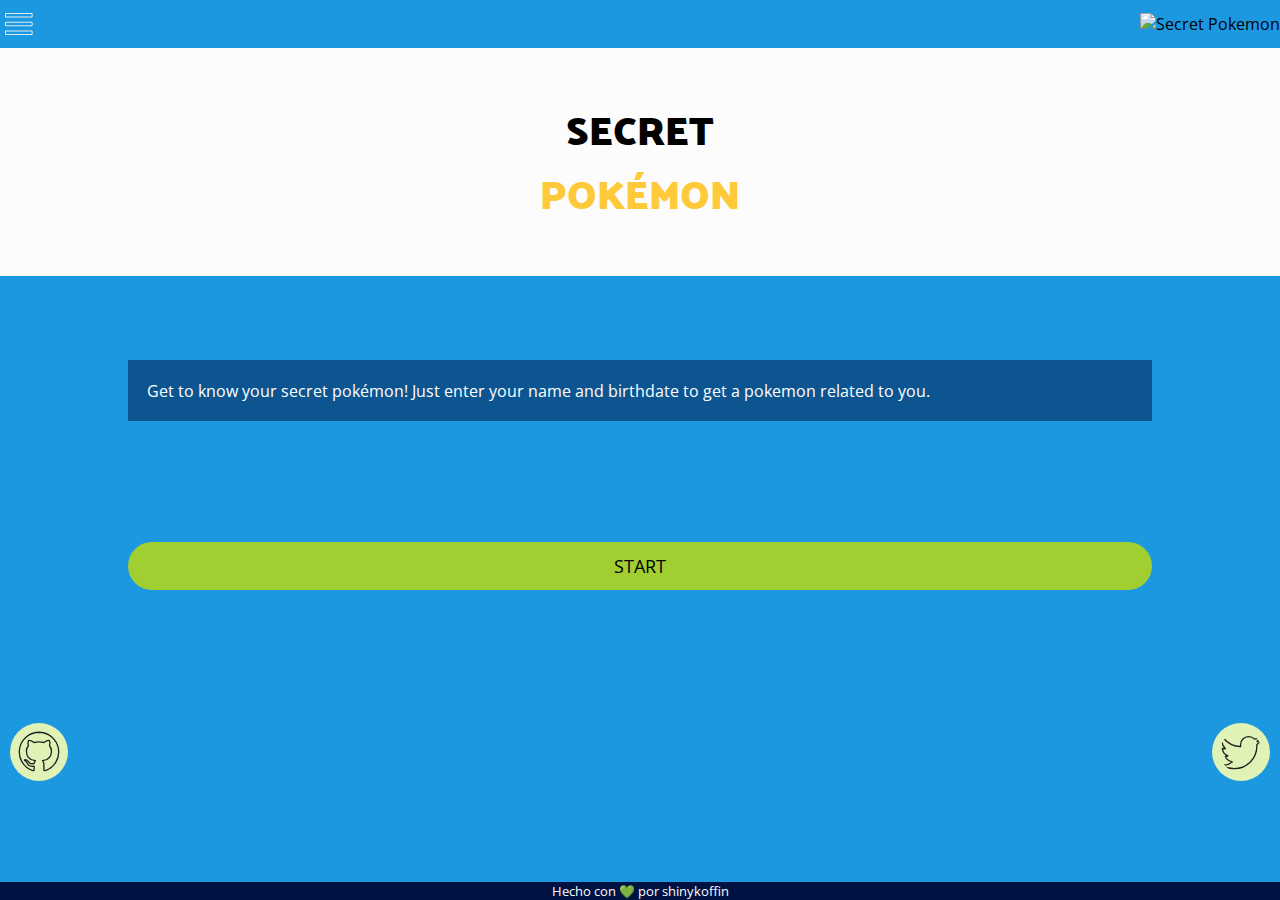
==== index.html @ b5e0e3a1 "Menu and About card are showing now" ====
<!DOCTYPE html>
<html lang="en">
<head>
   <meta charset="UTF-8">
   <meta name="viewport" content="width=device-width, initial-scale=1.0">
   <link href="https://fonts.googleapis.com/css?family=Open+Sans|Palanquin+Dark:600&display=swap" rel="stylesheet">
   <link rel="stylesheet" href="css/index.css">
   <link rel="stylesheet" href="css/style.css">
   <title>Secret Pokemon</title>
</head>

<body>
   <nav class="navigation">
      <svg class="theme-line-0 burger-icon" id="burger"><use xlink:href="icons/orion-svg-sprite.svg#menu-1"></use></svg>
      <figure class="logo-container">
         <img src="“#" alt="Secret Pokemon" class="logo">
      </figure>
      <div class="menu">
         <ol>
            <li><a href="#" class="about-link">About</a></li>
            <li><a href="#">Use</a></li>
            <li><a href="/pokemon/index.html">Start the game</a></li>
            <li><a href="https://github.com/shinykoffin" target="_blank">GitHub</a></li>
         </ol>
      </div>
   </nav>

   <div class="modal about">
      <div class="modal-content">
         <span class="modal-close about">&times;</span>
         <h1>About</h1>
         <p>This is my Frontend Project for the Seedling School by Coding Garden.<br>
            A simple website that integrates with a 3rd party web API. 
            You can read more about this <a href="https://github.com/CodingGarden/seedling-school-01-frontend-project" target="_blank">here</a>. <br>
            </p>
            <p>This site will calculate a Pokemon for you using an algorithm based on <a href="https://imgur.com/gallery/mKd3DSM/new" target="_blank">this</a> image. <br >
               It was made by me, shinykoffin, you can find me on GitHub</p>
      </div>
   </div>
   <div class="modal howTo">
      <div class="modal-content">
         <span class="modal-close howTo">&times;</span>
         <h1>How to use</h1>
         <p>Click the Start button, a new page will load. There you’ll need to enter your first name, last name, day, month and year of your birthday. Then click the go button and your Pokemon will appear in your screen! You can start over by clicking the reset button, or you can learn more about your Pokemon by clicking the More info button.
         </p>
      </div>
   </div>

   <div class="main-container">
      <header class="header">
         <div class="title-container">
            <h1 class="title">Secret <br><span class="emphasis">Pokémon</span></h1>
         </div>
      </header>
      <section class="main">
         <div class="description-container">
            <p class="description">Get to know your secret pokémon! Just enter your name and birthdate to get a pokemon related to you.</p>
         </div>
         <form class="start-button-container">
            <button class="button" formaction="/pokemon" >START</button>
         </form>
         <div class="social-links">
            <a href="http://github.com/shinykoffin" target="_blank" rel="noopener noreferrer" class="social-link">
               <svg class="theme-line-1 github"><use xlink:href="icons/orion-svg-sprite.svg#github-1"></use></svg>
            </a>
            <a href="http://twitter.com/shinykoffin" target="_blank" rel="noopener noreferrer" class="social-link">
               <svg class="theme-line-1 twitter"><use xlink:href="icons/orion-svg-sprite.svg#twitter-1"></use></svg>
            </a>
         </div>
      </section>
      <footer class="footer">
         <p class="credits">Hecho con 💚 por shinykoffin</p>
      </footer>
   </div>
   <script src="./index.js"></script>
</body>
</html>
---- css/index.css ----
.burger-icon{
   height: 28px;
   width: 28px;
   z-index: 3;
   margin: 5px;
}
.navigation{
   background: #1b98e0;
   width: 100vw;
   height: 3rem;
   position: fixed;
   display: flex;
   align-items: center;
   justify-content: space-between;
}
.menu{
   background-color: rgba(27, 152, 224, 0.95);
   position: fixed;
   width: 85vw;
   height: 100vh;
   top: 0;
   left: -100vw;
   transition-property: left;
   transition-duration: 0.4s;
   transition-timing-function: ease;
   z-index: 2;
}
.menu ol{
   display: flex;
   flex-direction: column;
   align-items: center;
   justify-content: center;
   margin: 65px 0 0;
}
.menu li{
   width: 100%;
}
.menu a{
   height: 2.5rem;
   display: flex;
   align-items: center;
   justify-content: center;
   text-decoration: none;
   color: white;
   font-size: 1.2em;
}
.menuShow{
   left: 0;
   transition-property: left;
   transition-duration: 0.4s;
   transition-timing-function: ease;
}
/*Landing page*/
.main-container{
   height: 100vh;
   display: flex;
   flex-direction: column;
}
.title-container{
   background-color: #fcfcfc;
   padding: calc(3rem + 50px) 0 50px;
}
.title{
   font-size: 2.5rem;
   text-transform: uppercase;
   text-align: center;
   line-height: 4rem;
}
.emphasis{
   font-family: inherit;
   color: #ffca39;
}
.main{
   flex-grow: 1;
   background-color: #1b98e0;
   display: flex;
   flex-direction: column;
   justify-content: space-around;
}
.description{
   width: 80vw;
   margin: 3rem auto;
   padding: 1.2rem;
   background-color: rgba(0, 18,66,0.5);
   color: white;
}
.start-button-container{
   display: flex;
   justify-content: center;
}
.button{
   width: 80vw;
   height: 3rem;
   font-size: 1.1rem;
   border: none;
   border-radius: 30px;
   background: #a1cf31;
   cursor: pointer;
}
.social-links{
   margin: 60px 0;
   display: flex;
   justify-content: space-between;
}
.github, .twitter{
   width: 58px;
   height: 58px;
   background: #e0f2b6;
   padding: 0.5rem;
   border-radius: 50%;
   margin: 0 10px;
}
/* Modal */
.modal{
   position: fixed;
   width: 100vw;
   height: 100vh;
   background: rgba(0, 0, 0, .5);
   display: flex;
   justify-content: center;
   opacity: 0;
   visibility: hidden;
}
.modal-content{
   position: fixed;
   background-color: white;
   top: 30vh;
   padding: 1rem 1.5rem;
   width: 20rem;
   border-radius: 1.5rem;
   box-shadow: 5px 10px 30px #090909;
   animation-name: slideIn;
   animation-duration: 0.4s;
}
.modal-close{
   cursor: pointer;
   float: right;
   width: 1.5rem;
   height: 1.5rem;
   line-height: 1.5rem;
   text-align: center;
   border-radius: 50%;
   background-color: grey;
}
.modal-close:hover{
   background-color: #cdcdcd;
}
.modal-show{
   visibility: visible;
   animation: fadeIn 0.4s forwards;
}
@keyframes slideIn{
   from{top: -100vh; opacity: 0;}
   to{top: 30vh; opacity: 1;}
}
@keyframes fadeIn{
   from {opacity: 0;}
   to {opacity: 1;} 
}
---- css/style.css ----
*{
   margin: 0;
   padding: 0;
   box-sizing: border-box;
   font-family: 'Open Sans', sans-serif;
}
h1, h2, h3{
   font-family: 'Palanquin Dark', sans-serif;
}
/* Orion icons */
.theme-line-0 {
   --layer2: #fcfcfc;
   --layer1: #fcfcfc;}

.theme-line-1 {
   --layer1: #202020;
}

/*APP*/
.input-card-container{
   width: 100vw;
   height: 100vh;
   background: rgba(0, 0, 0, .5);
   position: fixed;
   z-index: 1;
   /* display: none; */
}
.input-card{
   background: #1b98ff;
   position: fixed;
   width: 90vw;
   height: 90vh;
   margin: 5vh 5vw;
   z-index: 2;
   transition: 0.25s;
   transition-timing-function: ease-out;
   transform: translateY(0);
   opacity: 1;
}
.input-card h2{
   text-align: center;
}
.input-menu{
   display: flex;
   flex-direction: column;
   justify-content: space-between;
   align-items: center;
   height: 90%;
   border: none;
   padding: 5px;
}
.input-menu label{
   font-size: 1.2em;
   width: 100%;
}
.input-text{
   font-size: 1.5rem;
   width: 100%;
   border: none;
   background-image: linear-gradient(to bottom, #e5e5e5 0%, #ffffff 100%);
}
.input-text, .input-select{
   font-size: 0.8rem;
   padding: 0.4rem;
   border-radius: 0.3rem;
   border: 1px solid #202020;
   font-weight: 600;
}
.input-select{
   display: block;
   width: 100%;
   background-image: url(../icons/arrow-down-filled-triangle.svg), linear-gradient(to bottom, #ffffff 0%,#e5e5e5 100%);
   background-position: right .7rem top 50% , 0 0;
   background-size: 3%, 100%;
   background-repeat: no-repeat;
}
.pokemon-result{
   display: flex;
   height: 100vh;
   flex-direction: column;
}
.pokemon{
   padding-top: 3rem;
}
.pokemon-id-container{
   margin: 0.55rem 0;
   padding: 0 0.6rem;
}
.pokemon-id-container p{
   display: flex;
   justify-content: space-between;
}
.pokemon-id{
   font-weight: 700;
}
.pokemon-name{
   font-size: 2.4rem;
   text-align: center;
   text-transform: capitalize;
}
.pokemon-sprite-container{
   height: 9rem;
   text-align: center;
}
.pokemon-sprite{
   width: 196px;
   height: 196px;
   border: 6px solid black;
   border-radius: 50%;
   position: relative;
   bottom: -1rem;
   background: #fcfcfc;
   animation: fadeInPokemon 0.5s forwards;
}
.pokemon-info{
   background: red;
   flex-grow: 1;
   display: flex;
   flex-direction: column;
   justify-content: space-around;
}
.type-container{
   padding-top: calc(196px - 6rem);
   display: flex;
   justify-content: space-around;
}
.type{
   text-align: center;
   text-transform: capitalize;
   color: ivory;
   width: 8.3rem;
   height: 2rem;
   border-radius: 0.3rem;
   margin: 5px;
   line-height: 1.5rem;
}
.buttons-container{
   display: flex;
   justify-content: space-around;
}
.button-second{
   display: block;
   padding: 5px;
   margin-bottom: 10px;
   background: ivory;
   width: 35vw;
   height: 3rem;
   border-radius: 10px;
   text-decoration: none;
   text-align: center;
   line-height: 2.5rem;
   color: black;
}

.normal{background: #a8a878; border: 2px solid #6d6d4e}
.fire{background: #f08030; border: 2px solid #9c531f}
.fighting{background: #c03028; border: 2px solid #7d1f1a}
.water{background: #6890f0; border: 2px solid #445e9c}
.flying{background: #a890f0; border: 2px solid #6d5e9c}
.grass{background: #78c850; border: 2px solid #4e8234}
.poison{background: #a040a0; border: 2px solid #682a68}
.electric{background: #f8d030; border: 2px solid #a1871f}
.ground{background: #e0c068; border: 2px solid #927d44}
.psychic{background: #f85888; border: 2px solid #a13959}
.rock{background: #b8a038; border: 2px solid #786824}
.ice{background: #98d8d8; border: 2px solid #638d8d}
.bug{background: #a8b820; border: 2px solid #6d7815}
.dragon{background: #7038f8; border: 2px solid #4924a1}
.ghost{background: #705898; border: 2px solid #493963}
.dark{background: #474747; border: 2px solid #242424}
.steel{background: #b8b8d0; border: 2px solid #787887}
.fairy{background: #ee99ac; border: 2px solid #9b6470}

.footer{
   background: #001242;
   color: #fcfcfc;
   font-size: .8rem;
   text-align: center;
}
.invisibleCard{
   animation: fadeAwayPosition 0.4s forwards;
}
.visibleCard{
   animation: fadeInPosition 0.4s forwards;
}
.fadeIn{
   animation: fadeIn 0.7s forwards;
}
.error-text{
   width: 100%;
   font-size: 0.8rem;
   text-align: left;
   color: red;
   text-shadow: 1px 1px rgb(4, 46, 163);
}
.error-border{
   box-shadow: 0px 1px 3px 1px red;
}
@keyframes fadeAwayPosition{
   0%{
      opacity: 1;
    }
    50%{
      opacity: 0.5;
    }
    100%{
      top: 100vh;
      opacity: 0;
    }
}
@keyframes fadeInPosition{
   0%{
      top: 0;
      opacity: 0;
    }
    50%{
      opacity: 0.5;
    }
    100%{
      opacity: 1;
    }
}
@keyframes fadeIn{
   0%{
      opacity: 0;
    }
    50%{
      opacity: 0.5;
    }
    100%{
      opacity: 1;
    }
}

/*Loading animation from loading.io*/
.lds-spinner {
   color: official;
   display: none;
   position: relative;
   width: 80px;
   height: 80px;
 }
 .lds-spinner div {
   transform-origin: 40px 40px;
   animation: lds-spinner 1.2s linear infinite;
 }
 .lds-spinner div:after {
   content: " ";
   display: block;
   position: absolute;
   top: 3px;
   left: 37px;
   width: 6px;
   height: 18px;
   border-radius: 20%;
   background: #202020;
 }
 .lds-spinner div:nth-child(1) {
   transform: rotate(0deg);
   animation-delay: -1.1s;
 }
 .lds-spinner div:nth-child(2) {
   transform: rotate(30deg);
   animation-delay: -1s;
 }
 .lds-spinner div:nth-child(3) {
   transform: rotate(60deg);
   animation-delay: -0.9s;
 }
 .lds-spinner div:nth-child(4) {
   transform: rotate(90deg);
   animation-delay: -0.8s;
 }
 .lds-spinner div:nth-child(5) {
   transform: rotate(120deg);
   animation-delay: -0.7s;
 }
 .lds-spinner div:nth-child(6) {
   transform: rotate(150deg);
   animation-delay: -0.6s;
 }
 .lds-spinner div:nth-child(7) {
   transform: rotate(180deg);
   animation-delay: -0.5s;
 }
 .lds-spinner div:nth-child(8) {
   transform: rotate(210deg);
   animation-delay: -0.4s;
 }
 .lds-spinner div:nth-child(9) {
   transform: rotate(240deg);
   animation-delay: -0.3s;
 }
 .lds-spinner div:nth-child(10) {
   transform: rotate(270deg);
   animation-delay: -0.2s;
 }
 .lds-spinner div:nth-child(11) {
   transform: rotate(300deg);
   animation-delay: -0.1s;
 }
 .lds-spinner div:nth-child(12) {
   transform: rotate(330deg);
   animation-delay: 0s;
 }
 @keyframes lds-spinner {
   0% {
     opacity: 1;
   }
   100% {
     opacity: 0;
   }
 }
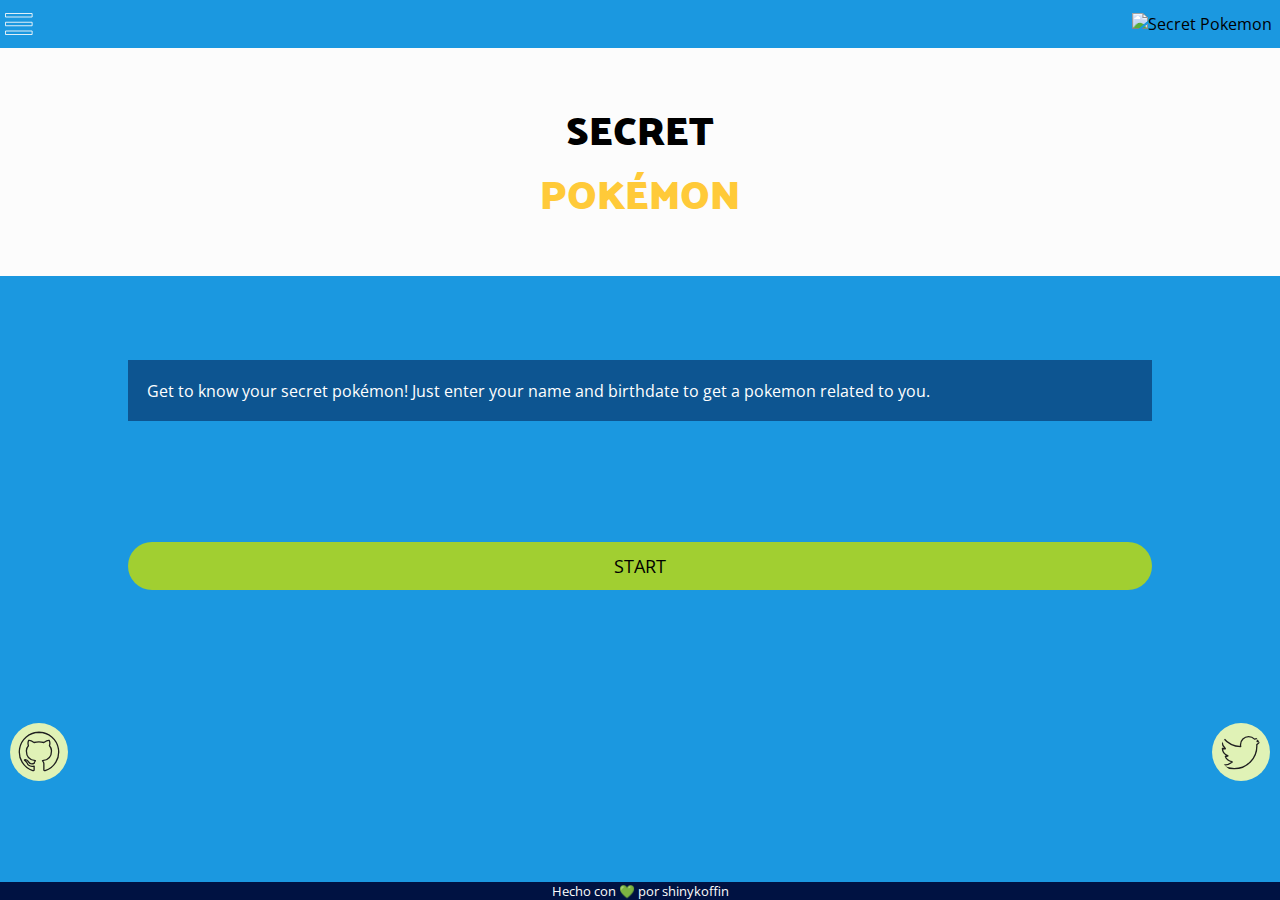
==== commit 022ee15f: "Added icon to navbar" ====
--- a/index.html
+++ b/index.html
@@ -13,19 +13,27 @@
    <nav class="navigation">
       <svg class="theme-line-0 burger-icon" id="burger"><use xlink:href="icons/orion-svg-sprite.svg#menu-1"></use></svg>
       <figure class="logo-container">
-         <img src="“#" alt="Secret Pokemon" class="logo">
+         <img src="../images/pokemon.svg" alt="Secret Pokemon" class="logo" width="30" height="30">
       </figure>
       <div class="menu">
          <ol>
             <li><a href="#" class="about-link">About</a></li>
-            <li><a href="#">Use</a></li>
+            <li><a href="#" class="howTo-link">Use</a></li>
             <li><a href="/pokemon/index.html">Start the game</a></li>
             <li><a href="https://github.com/shinykoffin" target="_blank">GitHub</a></li>
          </ol>
       </div>
    </nav>
 
-   <div class="modal about">
+   <div class="modal">
+      <div class="modal-content">
+         <span class="modal-close">&times;</span>
+         <h1 class="modal-title"></h1>
+         <p class="modal-text"></p>
+      </div>
+   </div>
+
+   <!-- <div class="modal about">
       <div class="modal-content">
          <span class="modal-close about">&times;</span>
          <h1>About</h1>
@@ -44,7 +52,7 @@
          <p>Click the Start button, a new page will load. There you’ll need to enter your first name, last name, day, month and year of your birthday. Then click the go button and your Pokemon will appear in your screen! You can start over by clicking the reset button, or you can learn more about your Pokemon by clicking the More info button.
          </p>
       </div>
-   </div>
+   </div> -->
 
    <div class="main-container">
       <header class="header">
--- a/css/index.css
+++ b/css/index.css
@@ -3,6 +3,7 @@
    width: 28px;
    z-index: 3;
    margin: 5px;
+   cursor: pointer;
 }
 .navigation{
    background: #1b98e0;
@@ -49,6 +50,9 @@
    transition-property: left;
    transition-duration: 0.4s;
    transition-timing-function: ease;
+}
+.logo-container{
+   margin-right: 0.5rem;
 }
 /*Landing page*/
 .main-container{
@@ -120,6 +124,7 @@
    justify-content: center;
    opacity: 0;
    visibility: hidden;
+   transition: visibility 0s linear 0.25s, opacity 0.25s 0s;
 }
 .modal-content{
    position: fixed;
@@ -129,8 +134,6 @@
    width: 20rem;
    border-radius: 1.5rem;
    box-shadow: 5px 10px 30px #090909;
-   animation-name: slideIn;
-   animation-duration: 0.4s;
 }
 .modal-close{
    cursor: pointer;
@@ -145,15 +148,8 @@
 .modal-close:hover{
    background-color: #cdcdcd;
 }
-.modal-show{
+.show{
    visibility: visible;
-   animation: fadeIn 0.4s forwards;
+   opacity: 1;
+   transition: visibility 0s linear 0s, opacity 0.25s 0s;
 }
-@keyframes slideIn{
-   from{top: -100vh; opacity: 0;}
-   to{top: 30vh; opacity: 1;}
-}
-@keyframes fadeIn{
-   from {opacity: 0;}
-   to {opacity: 1;} 
-}--- a/css/style.css
+++ b/css/style.css
@@ -23,7 +23,6 @@
    background: rgba(0, 0, 0, .5);
    position: fixed;
    z-index: 1;
-   /* display: none; */
 }
 .input-card{
    background: #1b98ff;
@@ -32,9 +31,6 @@
    height: 90vh;
    margin: 5vh 5vw;
    z-index: 2;
-   transition: 0.25s;
-   transition-timing-function: ease-out;
-   transform: translateY(0);
    opacity: 1;
 }
 .input-card h2{
@@ -178,10 +174,10 @@
    text-align: center;
 }
 .invisibleCard{
-   animation: fadeAwayPosition 0.4s forwards;
+   animation: fadeAwayPosition 0.4s forwards ease-in;
 }
 .visibleCard{
-   animation: fadeInPosition 0.4s forwards;
+   animation: fadeInPosition 0.4s forwards ease-out;
 }
 .fadeIn{
    animation: fadeIn 0.7s forwards;
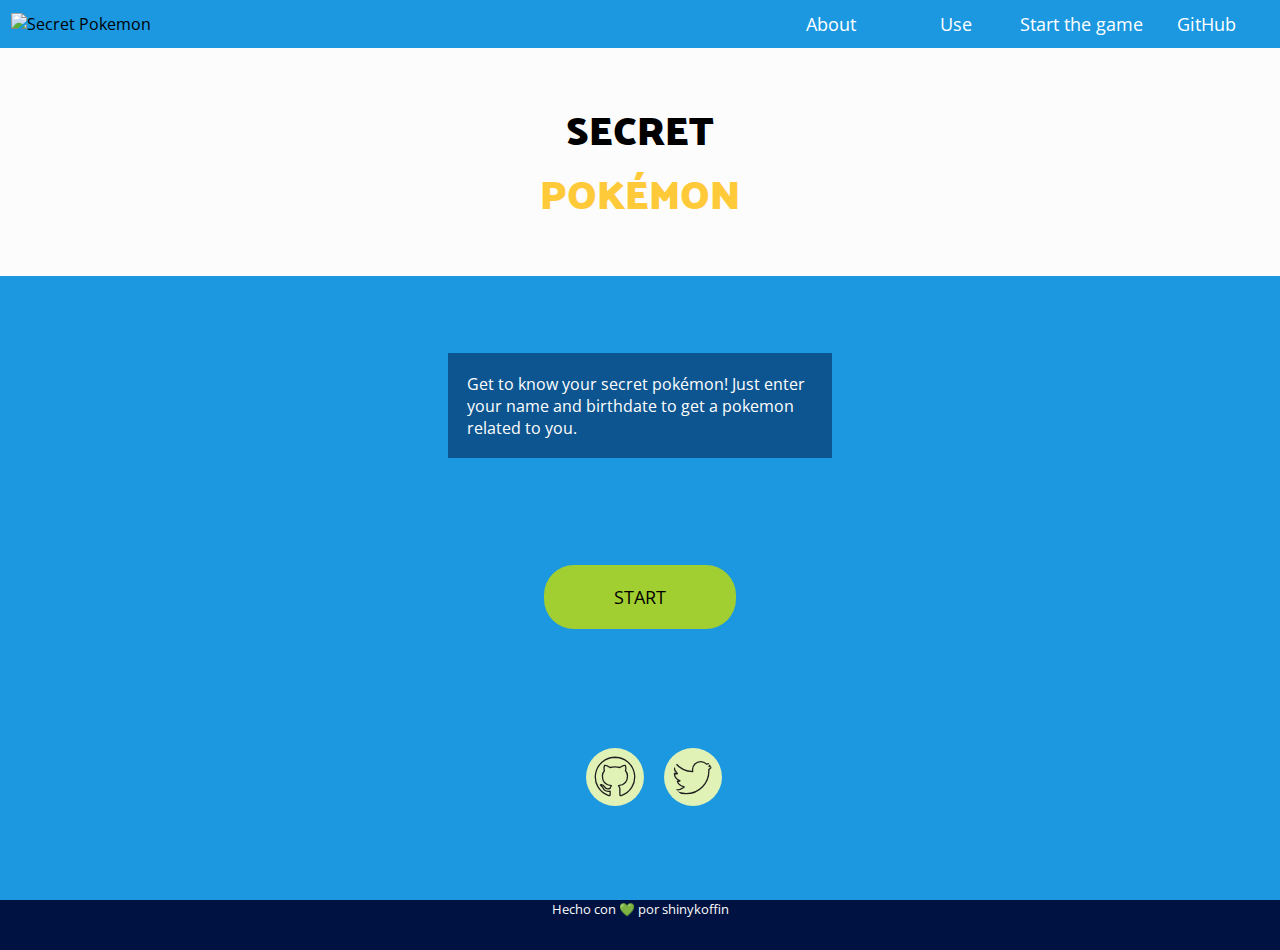
==== commit 0c457ad2: "Footer and input card adapted do desk a-1" ====
--- a/index.html
+++ b/index.html
@@ -76,10 +76,10 @@
             </a>
          </div>
       </section>
-      <footer class="footer">
-         <p class="credits">Hecho con 💚 por shinykoffin</p>
-      </footer>
    </div>
+   <footer class="footer">
+      <p class="credits">Hecho con 💚 por shinykoffin</p>
+   </footer>
    <script src="./index.js"></script>
 </body>
 </html>--- a/css/index.css
+++ b/css/index.css
@@ -1,3 +1,8 @@
+body{
+   position: relative;
+   min-height: 100vh;
+   padding-bottom: 50px;
+}
 .burger-icon{
    height: 28px;
    width: 28px;
@@ -56,7 +61,7 @@
 }
 /*Landing page*/
 .main-container{
-   height: 100vh;
+   min-height: 100vh;
    display: flex;
    flex-direction: column;
 }
@@ -153,3 +158,68 @@
    opacity: 1;
    transition: visibility 0s linear 0s, opacity 0.25s 0s;
 }
+.footer{
+   position: absolute;
+   bottom: 0;
+   width: 100%;
+   height: 50px;
+   background: #001242;
+   color: #fcfcfc;
+   font-size: .8rem;
+   text-align: center;
+}
+@media screen and (min-width: 480px){
+
+}
+
+@media screen and (min-width: 768px){
+   .logo-container{
+      margin-right: 0.7rem;
+   }
+   .menu a{
+      height: 3rem;
+      font-size: 1.4rem;
+   }
+   .button{
+      width: 70vw;
+      height: 4rem;
+   }
+   .social-links{
+      width: 90vw;
+      margin: 60px auto;
+   }
+}
+
+@media screen and (min-width: 1024px){
+   .burger-icon{
+      display: none;
+   }
+   .logo-container{
+      margin-left: 0.7rem;
+   }
+   .menu{
+      position: initial;
+      width: 40vw;
+      height: 100%;
+      background-color: initial;
+   }
+   .menu ol{
+      display: flex;
+      margin: 0 0.7rem 0 0;
+      list-style-type: none;
+      flex-direction: row;
+   }
+   .menu a{
+      font-size: 1.1rem;
+   }
+
+   .description{
+      width: 30vw;
+   }
+   .button{
+      width: 15vw;
+   }
+   .social-links{
+      width: 10vw;
+   }
+}--- a/css/style.css
+++ b/css/style.css
@@ -25,11 +25,12 @@
    z-index: 1;
 }
 .input-card{
-   background: #1b98ff;
+   background: #bfe2ff;
    position: fixed;
    width: 90vw;
    height: 90vh;
    margin: 5vh 5vw;
+   padding: 0.5rem;
    z-index: 2;
    opacity: 1;
 }
@@ -167,12 +168,6 @@
 .steel{background: #b8b8d0; border: 2px solid #787887}
 .fairy{background: #ee99ac; border: 2px solid #9b6470}
 
-.footer{
-   background: #001242;
-   color: #fcfcfc;
-   font-size: .8rem;
-   text-align: center;
-}
 .invisibleCard{
    animation: fadeAwayPosition 0.4s forwards ease-in;
 }
@@ -226,6 +221,30 @@
     100%{
       opacity: 1;
     }
+}
+
+@media screen and (min-width: 480px){
+
+}
+@media screen and (min-width: 768px){
+
+}
+
+@media screen and (min-width: 1024px){
+   .input-menu{
+
+   }
+   .input-text{
+      align-self: stretch;
+   }
+   .input-card-container{
+      display: flex;
+      justify-content: center;
+   }
+   .input-card{
+      width: 25vw;
+      margin: 2rem 0;
+   }
 }
 
 /*Loading animation from loading.io*/
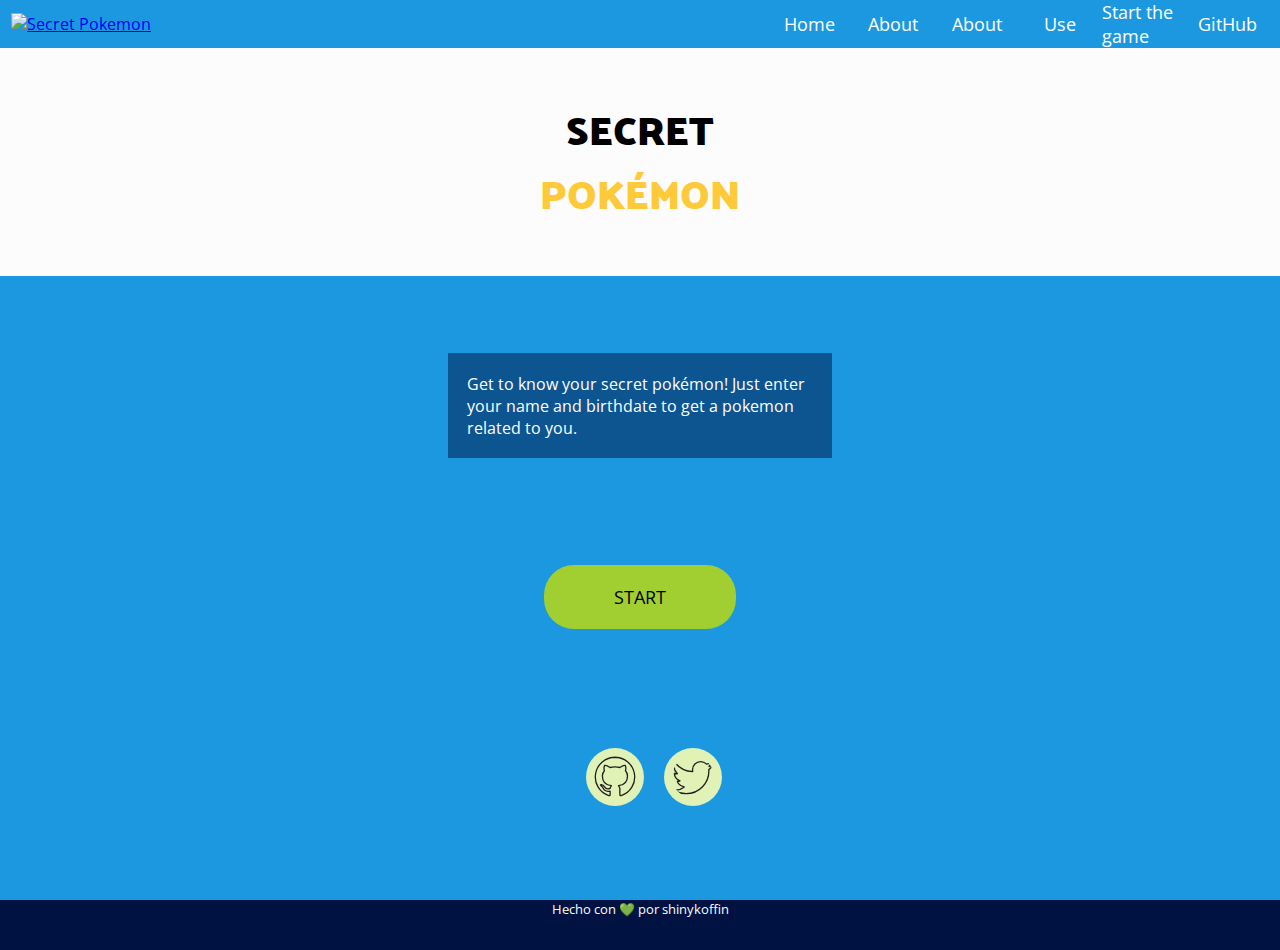
==== commit 744d175c: "Fixed input validation, fixex z-index bugs, added home link to menu and logo" ====
--- a/index.html
+++ b/index.html
@@ -13,10 +13,14 @@
    <nav class="navigation">
       <svg class="theme-line-0 burger-icon" id="burger"><use xlink:href="icons/orion-svg-sprite.svg#menu-1"></use></svg>
       <figure class="logo-container">
-         <img src="../images/pokemon.svg" alt="Secret Pokemon" class="logo" width="30" height="30">
+         <a href="/" class="home-link">
+            <img src="../images/pokemon.svg" alt="Secret Pokemon" class="logo" width="30" height="30">
+         </a>
       </figure>
       <div class="menu">
          <ol>
+            <li><a href="/" class="about-link">Home</a></li>
+            <li><a href="#" class="about-link">About</a></li>
             <li><a href="#" class="about-link">About</a></li>
             <li><a href="#" class="howTo-link">Use</a></li>
             <li><a href="/pokemon/index.html">Start the game</a></li>
--- a/css/index.css
+++ b/css/index.css
@@ -18,6 +18,7 @@
    display: flex;
    align-items: center;
    justify-content: space-between;
+   z-index: 3;
 }
 .menu{
    background-color: rgba(27, 152, 224, 0.95);
--- a/css/style.css
+++ b/css/style.css
@@ -22,7 +22,7 @@
    height: 100vh;
    background: rgba(0, 0, 0, .5);
    position: fixed;
-   z-index: 1;
+   z-index: 3;
 }
 .input-card{
    background: #bfe2ff;
@@ -75,6 +75,8 @@
    display: flex;
    height: 100vh;
    flex-direction: column;
+   position: relative;
+   z-index: 0;
 }
 .pokemon{
    padding-top: 3rem;
@@ -231,9 +233,6 @@
 }
 
 @media screen and (min-width: 1024px){
-   .input-menu{
-
-   }
    .input-text{
       align-self: stretch;
    }
@@ -244,6 +243,29 @@
    .input-card{
       width: 25vw;
       margin: 2rem 0;
+   }
+   .pokemon{
+      width: 700px;
+      height: 400px;
+      display: flex;
+      flex-direction: column;
+      flex-wrap: wrap;
+      margin: 0 auto;
+      padding-top: 100px;
+   }
+   .pokemon>*{
+      flex: 0 1 40%;
+   }
+   .pokemon-sprite{
+      margin-top: 2.5rem;
+      position: initial;
+   }
+   .pokemon-info{
+      align-items: center;
+   }
+   .button-second{
+      width: 9rem;
+      margin: 0 10px;
    }
 }
 
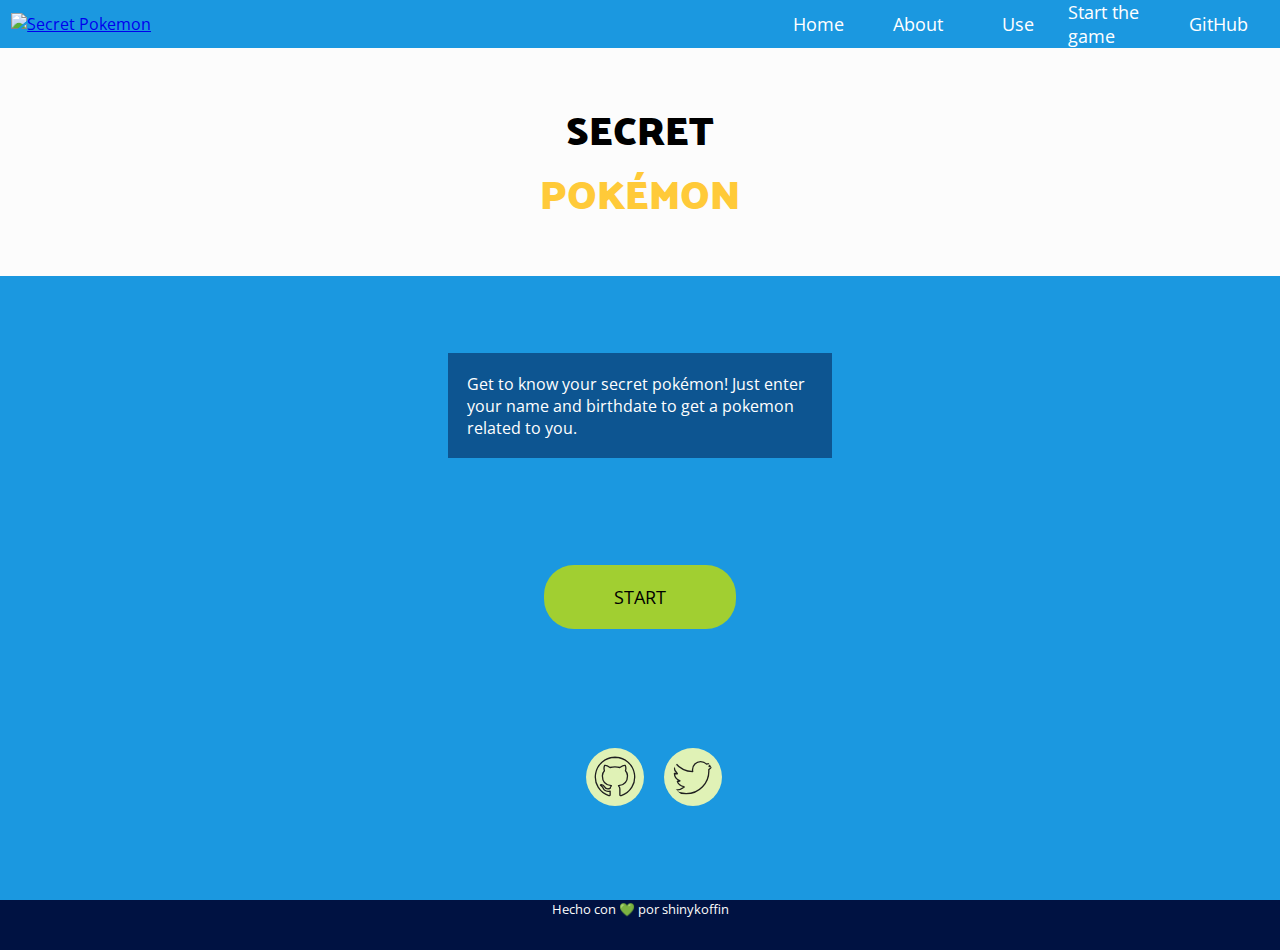
==== commit 2245a414: "Fixed modal zindex and fixed menu links" ====
--- a/index.html
+++ b/index.html
@@ -14,13 +14,12 @@
       <svg class="theme-line-0 burger-icon" id="burger"><use xlink:href="icons/orion-svg-sprite.svg#menu-1"></use></svg>
       <figure class="logo-container">
          <a href="/" class="home-link">
-            <img src="../images/pokemon.svg" alt="Secret Pokemon" class="logo" width="30" height="30">
+            <img src="https://res.cloudinary.com/dhpct9fjv/image/upload/v1583730606/secret-pokemon/pokemon.svg" alt="Secret Pokemon" class="logo" width="30" height="30">
          </a>
       </figure>
       <div class="menu">
          <ol>
-            <li><a href="/" class="about-link">Home</a></li>
-            <li><a href="#" class="about-link">About</a></li>
+            <li><a href="/" class="home-link">Home</a></li>
             <li><a href="#" class="about-link">About</a></li>
             <li><a href="#" class="howTo-link">Use</a></li>
             <li><a href="/pokemon/index.html">Start the game</a></li>
--- a/css/index.css
+++ b/css/index.css
@@ -131,6 +131,7 @@
    opacity: 0;
    visibility: hidden;
    transition: visibility 0s linear 0.25s, opacity 0.25s 0s;
+   z-index: 999;
 }
 .modal-content{
    position: fixed;
